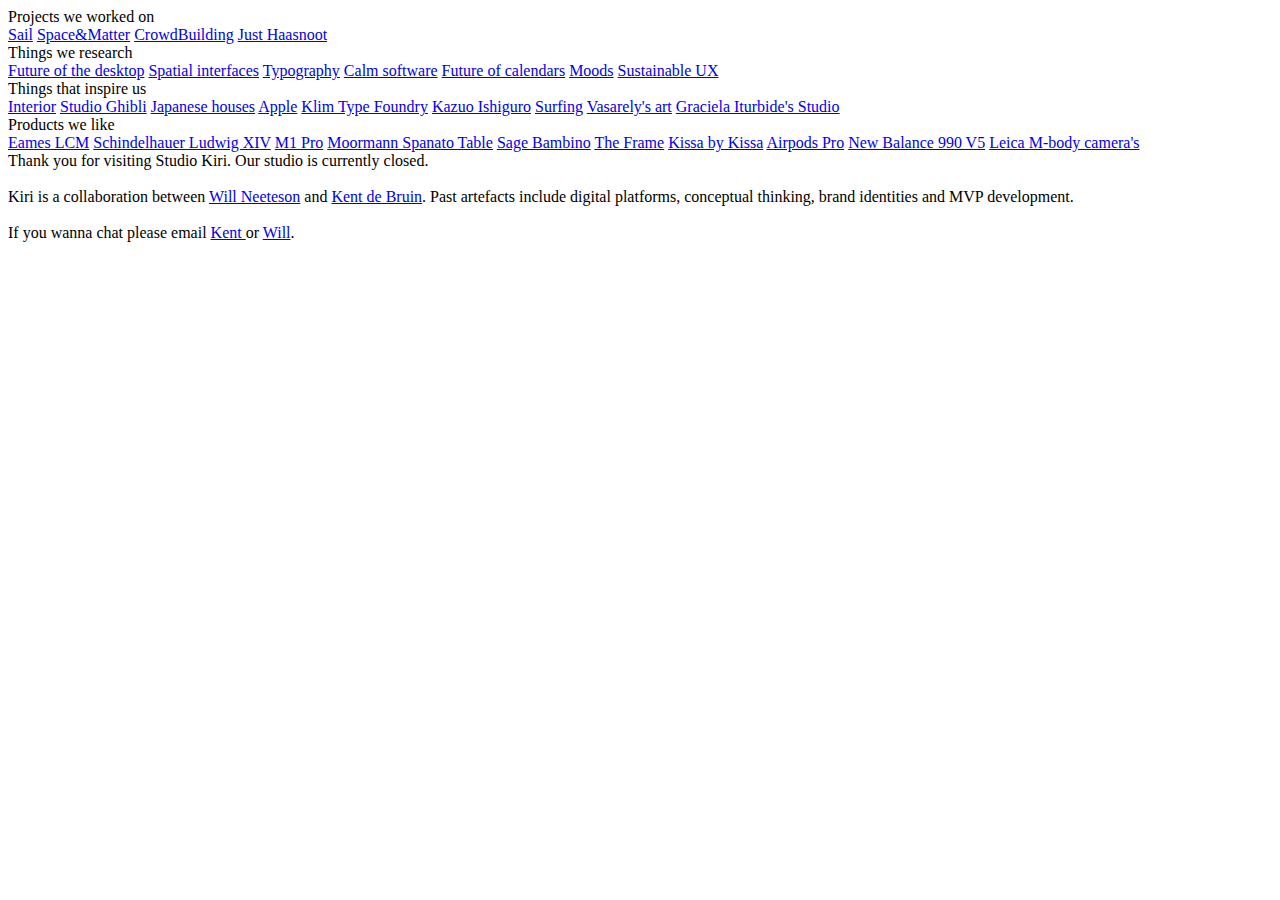
==== index.html @ 9aac3ad5 "Add files via upload" ====
<!DOCTYPE html><!--  This site was created in Webflow. https://www.webflow.com  -->
<!--  Last Published: Mon Jul 11 2022 09:01:16 GMT+0000 (Coordinated Universal Time)  -->
<html data-wf-page="62cbe50d2ed81f80489431f5" data-wf-site="62cbe50d2ed81f72aa9431f4">
<head>
  <meta charset="utf-8">
  <title>Studio Kiri</title>
  <meta content="width=device-width, initial-scale=1" name="viewport">
  <meta content="Webflow" name="generator">
  <link href="css/normalize.css" rel="stylesheet" type="text/css">
  <link href="css/webflow.css" rel="stylesheet" type="text/css">
  <link href="css/studio-kiri.webflow.css" rel="stylesheet" type="text/css">
  <!-- [if lt IE 9]><script src="https://cdnjs.cloudflare.com/ajax/libs/html5shiv/3.7.3/html5shiv.min.js" type="text/javascript"></script><![endif] -->
  <script type="text/javascript">!function(o,c){var n=c.documentElement,t=" w-mod-";n.className+=t+"js",("ontouchstart"in o||o.DocumentTouch&&c instanceof DocumentTouch)&&(n.className+=t+"touch")}(window,document);</script>
  <link href="images/favicon.ico" rel="shortcut icon" type="image/x-icon">
  <link href="images/webclip.png" rel="apple-touch-icon">
</head>
<body class="body">
  <div class="section wf-section">
    <div class="container">
      <div class="grid-12">
        <div id="w-node-fb1a2ab8-32d3-c8eb-8ab9-b5ecbd659051-489431f5" class="div-block">
          <div class="text__wrapper">
            <div>Projects we worked on</div>
            <a href="http://sail.online" class="link__frontpage">Sail</a>
            <a href="http://spaceandmatter.nl" class="link__frontpage">Space&amp;Matter</a>
            <a href="http://crowdbuilding.nl" class="link__frontpage">CrowdBuilding</a>
            <a href="http://justhaasnoot.nl" class="link__frontpage">Just Haasnoot</a>
          </div>
          <div id="w-node-fb1a2ab8-32d3-c8eb-8ab9-b5ecbd65905d-489431f5" class="text__wrapper">
            <div>Things we research</div>
            <a href="https://www.are.na/kent/os-infinity" class="link__frontpage">Future of the desktop</a>
            <a href="https://www.are.na/kent/spatial-interfaces" class="link__frontpage">Spatial interfaces</a>
            <a href="https://www.are.na/will/typography-ym0pagbwpie" class="link__frontpage">Typography</a>
            <a href="https://www.are.na/kent/calm-technology-gjhuqq6pugy" class="link__frontpage">Calm software</a>
            <a href="https://www.are.na/kent/time-and-the-future" class="link__frontpage">Future of calendars</a>
            <a href="https://www.are.na/kent/it-s-a-vibe" class="link__frontpage">Moods</a>
            <a href="https://www.are.na/kent/sustainable-ux" class="link__frontpage">Sustainable UX</a>
          </div>
          <div id="w-node-fb1a2ab8-32d3-c8eb-8ab9-b5ecbd65906e-489431f5" class="text__wrapper">
            <div>Things that inspire us</div>
            <a href="#" class="link__frontpage">Interior</a>
            <a href="https://www.studioghibli.com.au/" class="link__frontpage">Studio Ghibli</a>
            <a href="#" class="link__frontpage"></a>
            <a href="#" class="link__frontpage">Japanese houses</a>
            <a href="#" class="link__frontpage">Apple</a>
            <a href="https://klim.co.nz/" class="link__frontpage">Klim Type Foundry</a>
            <a href="#" class="link__frontpage">Kazuo Ishiguro</a>
            <a data-w-id="fb1a2ab8-32d3-c8eb-8ab9-b5ecbd65907e" href="#" class="link__frontpage">Surfing</a>
            <a href="#" class="link__frontpage">Vasarely&#x27;s art</a>
            <a href="https://www.brickaward.com/Winners/BA20_Category_Winner_Feeling_at_Home_Iturbide_Studio_Mexico.html" class="link__frontpage">Graciela Iturbide&#x27;s Studio</a>
          </div>
          <div id="w-node-fb1a2ab8-32d3-c8eb-8ab9-b5ecbd659084-489431f5" class="text__wrapper">
            <div>Products we like</div>
            <a href="https://www.vitra.com/nl-be/living/product/details/plywood-group-lcm" class="link__frontpage">Eames LCM</a>
            <a href="https://www.schindelhauerbikes.com/en/Bikes/Ludwig-XIV.html" class="link__frontpage">Schindelhauer Ludwig XIV</a>
            <a href="#" class="link__frontpage">M1 Pro</a>
            <a href="https://www.moormann.de/en/spanoto.html" class="link__frontpage">Moormann Spanato Table</a>
            <a href="#" class="link__frontpage">Sage Bambino</a>
            <a href="#" class="link__frontpage">The Frame</a>
            <a href="https://shop.specialprojects.jp/products/kissa-by-kissa-3rd-ed" class="link__frontpage">Kissa by Kissa</a>
            <a href="#" class="link__frontpage">Airpods Pro</a>
            <a href="#" class="link__frontpage">New Balance 990 V5</a>
            <a href="#" class="link__frontpage">Leica M-body camera&#x27;s</a>
          </div>
        </div>
        <div id="w-node-fb1a2ab8-32d3-c8eb-8ab9-b5ecbd65909b-489431f5">
          <div id="w-node-fb1a2ab8-32d3-c8eb-8ab9-b5ecbd65909c-489431f5" class="text__abovethefold">Thank you for visiting Studio Kiri. Our studio is currently closed. <br><br>Kiri is a collaboration between <a href="https://www.willneeteson.com/">Will Neeteson</a> and <a href="https://www.kentdebruin.com/">Kent de Bruin</a>. Past artefacts include digital platforms, conceptual thinking, brand identities and MVP development.<br><br>If you wanna chat please email <a href="mailto:hi@kentdebruin.com">Kent </a>or <a href="mailto:hello@willneeteson.com">Will</a>.</div>
        </div>
      </div>
    </div><img src="https://uploads-ssl.webflow.com/61fa5eab384336c72175df1d/61fa6e43ac4a9da67720da18_original_2033adb992f8d119df9c3470aba9acff.jpg" loading="lazy" alt="" class="image"><img src="https://uploads-ssl.webflow.com/61fa5eab384336c72175df1d/61fa8a2ba2813f7ea61dbbc7_original_e366ece6efb274e8eaa9f29a94fdca2c.jpg" loading="lazy" alt="" class="image-copy-0"><img src="https://uploads-ssl.webflow.com/61fa5eab384336c72175df1d/61fa8a2bb1b082802cd5c138_original_64c167473fe47282fa0552920fed7e43.png" loading="lazy" alt="" class="image-copy-0"><img src="https://uploads-ssl.webflow.com/61fa5eab384336c72175df1d/61fa8a2a98f0b49b95ff1960_original_f7cd328b06e886d8a3c5d4a5f742db97.jpg" loading="lazy" alt="" class="surf-image">
  </div>
  <script src="https://d3e54v103j8qbb.cloudfront.net/js/jquery-3.5.1.min.dc5e7f18c8.js?site=62cbe50d2ed81f72aa9431f4" type="text/javascript" integrity="sha256-9/aliU8dGd2tb6OSsuzixeV4y/faTqgFtohetphbbj0=" crossorigin="anonymous"></script>
  <script src="js/webflow.js" type="text/javascript"></script>
  <!-- [if lte IE 9]><script src="https://cdnjs.cloudflare.com/ajax/libs/placeholders/3.0.2/placeholders.min.js"></script><![endif] -->
</body>
</html>
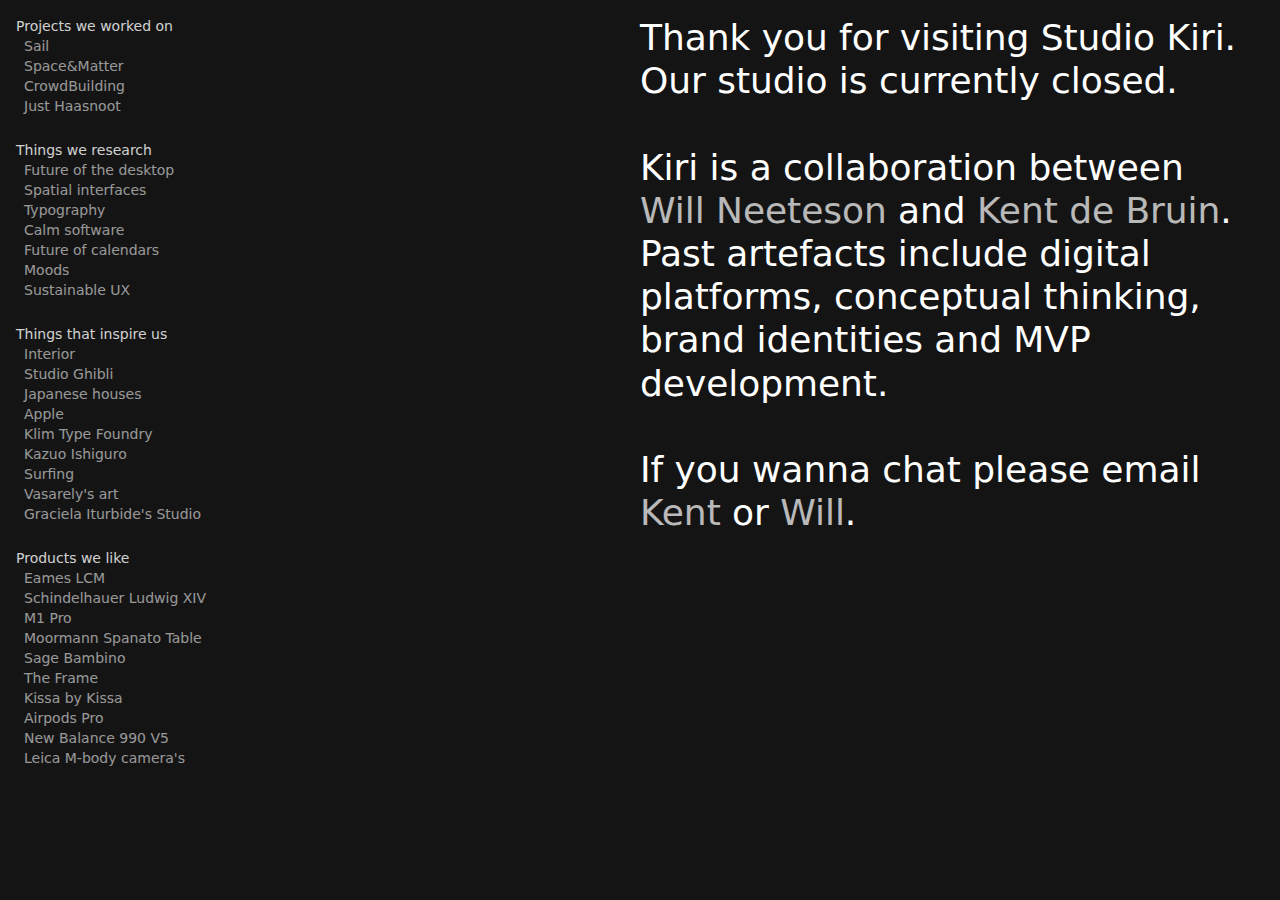
==== commit 81037f80: "Update index.html" ====
--- a/index.html
+++ b/index.html
@@ -9,6 +9,7 @@
   <link href="css/normalize.css" rel="stylesheet" type="text/css">
   <link href="css/webflow.css" rel="stylesheet" type="text/css">
   <link href="css/studio-kiri.webflow.css" rel="stylesheet" type="text/css">
+  <link rel="shortcut icon" type="image/png" href="/favicon.png">
   <!-- [if lt IE 9]><script src="https://cdnjs.cloudflare.com/ajax/libs/html5shiv/3.7.3/html5shiv.min.js" type="text/javascript"></script><![endif] -->
   <script type="text/javascript">!function(o,c){var n=c.documentElement,t=" w-mod-";n.className+=t+"js",("ontouchstart"in o||o.DocumentTouch&&c instanceof DocumentTouch)&&(n.className+=t+"touch")}(window,document);</script>
   <link href="images/favicon.ico" rel="shortcut icon" type="image/x-icon">
@@ -67,10 +68,8 @@
           <div id="w-node-fb1a2ab8-32d3-c8eb-8ab9-b5ecbd65909c-489431f5" class="text__abovethefold">Thank you for visiting Studio Kiri. Our studio is currently closed. <br><br>Kiri is a collaboration between <a href="https://www.willneeteson.com/">Will Neeteson</a> and <a href="https://www.kentdebruin.com/">Kent de Bruin</a>. Past artefacts include digital platforms, conceptual thinking, brand identities and MVP development.<br><br>If you wanna chat please email <a href="mailto:hi@kentdebruin.com">Kent </a>or <a href="mailto:hello@willneeteson.com">Will</a>.</div>
         </div>
       </div>
-    </div><img src="https://uploads-ssl.webflow.com/61fa5eab384336c72175df1d/61fa6e43ac4a9da67720da18_original_2033adb992f8d119df9c3470aba9acff.jpg" loading="lazy" alt="" class="image"><img src="https://uploads-ssl.webflow.com/61fa5eab384336c72175df1d/61fa8a2ba2813f7ea61dbbc7_original_e366ece6efb274e8eaa9f29a94fdca2c.jpg" loading="lazy" alt="" class="image-copy-0"><img src="https://uploads-ssl.webflow.com/61fa5eab384336c72175df1d/61fa8a2bb1b082802cd5c138_original_64c167473fe47282fa0552920fed7e43.png" loading="lazy" alt="" class="image-copy-0"><img src="https://uploads-ssl.webflow.com/61fa5eab384336c72175df1d/61fa8a2a98f0b49b95ff1960_original_f7cd328b06e886d8a3c5d4a5f742db97.jpg" loading="lazy" alt="" class="surf-image">
-  </div>
   <script src="https://d3e54v103j8qbb.cloudfront.net/js/jquery-3.5.1.min.dc5e7f18c8.js?site=62cbe50d2ed81f72aa9431f4" type="text/javascript" integrity="sha256-9/aliU8dGd2tb6OSsuzixeV4y/faTqgFtohetphbbj0=" crossorigin="anonymous"></script>
   <script src="js/webflow.js" type="text/javascript"></script>
   <!-- [if lte IE 9]><script src="https://cdnjs.cloudflare.com/ajax/libs/placeholders/3.0.2/placeholders.min.js"></script><![endif] -->
 </body>
-</html>+</html>
--- a/css/webflow.css
+++ b/css/webflow.css
@@ -0,0 +1,1833 @@
+@font-face {
+  font-family: 'webflow-icons';
+  src: url("[data-uri]") format('truetype');
+  font-weight: normal;
+  font-style: normal;
+}
+[class^="w-icon-"],
+[class*=" w-icon-"] {
+  /* use !important to prevent issues with browser extensions that change fonts */
+  font-family: 'webflow-icons' !important;
+  speak: none;
+  font-style: normal;
+  font-weight: normal;
+  font-variant: normal;
+  text-transform: none;
+  line-height: 1;
+  /* Better Font Rendering =========== */
+  -webkit-font-smoothing: antialiased;
+  -moz-osx-font-smoothing: grayscale;
+}
+.w-icon-slider-right:before {
+  content: "\e600";
+}
+.w-icon-slider-left:before {
+  content: "\e601";
+}
+.w-icon-nav-menu:before {
+  content: "\e602";
+}
+.w-icon-arrow-down:before,
+.w-icon-dropdown-toggle:before {
+  content: "\e603";
+}
+.w-icon-file-upload-remove:before {
+  content: "\e900";
+}
+.w-icon-file-upload-icon:before {
+  content: "\e903";
+}
+* {
+  -webkit-box-sizing: border-box;
+  -moz-box-sizing: border-box;
+  box-sizing: border-box;
+}
+html {
+  height: 100%;
+}
+body {
+  margin: 0;
+  min-height: 100%;
+  background-color: #fff;
+  font-family: Arial, sans-serif;
+  font-size: 14px;
+  line-height: 20px;
+  color: #333;
+}
+img {
+  max-width: 100%;
+  vertical-align: middle;
+  display: inline-block;
+}
+html.w-mod-touch * {
+  background-attachment: scroll !important;
+}
+.w-block {
+  display: block;
+}
+.w-inline-block {
+  max-width: 100%;
+  display: inline-block;
+}
+.w-clearfix:before,
+.w-clearfix:after {
+  content: " ";
+  display: table;
+  grid-column-start: 1;
+  grid-row-start: 1;
+  grid-column-end: 2;
+  grid-row-end: 2;
+}
+.w-clearfix:after {
+  clear: both;
+}
+.w-hidden {
+  display: none;
+}
+.w-button {
+  display: inline-block;
+  padding: 9px 15px;
+  background-color: #3898EC;
+  color: white;
+  border: 0;
+  line-height: inherit;
+  text-decoration: none;
+  cursor: pointer;
+  border-radius: 0;
+}
+input.w-button {
+  -webkit-appearance: button;
+}
+html[data-w-dynpage] [data-w-cloak] {
+  color: transparent !important;
+}
+.w-webflow-badge,
+.w-webflow-badge * {
+  position: static;
+  left: auto;
+  top: auto;
+  right: auto;
+  bottom: auto;
+  z-index: auto;
+  display: block;
+  visibility: visible;
+  overflow: visible;
+  overflow-x: visible;
+  overflow-y: visible;
+  box-sizing: border-box;
+  width: auto;
+  height: auto;
+  max-height: none;
+  max-width: none;
+  min-height: 0;
+  min-width: 0;
+  margin: 0;
+  padding: 0;
+  float: none;
+  clear: none;
+  border: 0 none transparent;
+  border-radius: 0;
+  background: none;
+  background-image: none;
+  background-position: 0% 0%;
+  background-size: auto auto;
+  background-repeat: repeat;
+  background-origin: padding-box;
+  background-clip: border-box;
+  background-attachment: scroll;
+  background-color: transparent;
+  box-shadow: none;
+  opacity: 1.0;
+  transform: none;
+  transition: none;
+  direction: ltr;
+  font-family: inherit;
+  font-weight: inherit;
+  color: inherit;
+  font-size: inherit;
+  line-height: inherit;
+  font-style: inherit;
+  font-variant: inherit;
+  text-align: inherit;
+  letter-spacing: inherit;
+  text-decoration: inherit;
+  text-indent: 0;
+  text-transform: inherit;
+  list-style-type: disc;
+  text-shadow: none;
+  font-smoothing: auto;
+  vertical-align: baseline;
+  cursor: inherit;
+  white-space: inherit;
+  word-break: normal;
+  word-spacing: normal;
+  word-wrap: normal;
+}
+.w-webflow-badge {
+  position: fixed !important;
+  display: inline-block !important;
+  visibility: visible !important;
+  opacity: 1 !important;
+  z-index: 2147483647 !important;
+  top: auto !important;
+  right: 12px !important;
+  bottom: 12px !important;
+  left: auto !important;
+  color: #AAADB0 !important;
+  background-color: #fff !important;
+  border-radius: 3px !important;
+  padding: 6px 8px 6px 6px !important;
+  font-size: 12px !important;
+  opacity: 1.0 !important;
+  line-height: 14px !important;
+  text-decoration: none !important;
+  transform: none !important;
+  margin: 0 !important;
+  width: auto !important;
+  height: auto !important;
+  overflow: visible !important;
+  white-space: nowrap;
+  box-shadow: 0 0 0 1px rgba(0, 0, 0, 0.1), 0px 1px 3px rgba(0, 0, 0, 0.1);
+  cursor: pointer;
+}
+.w-webflow-badge > img {
+  display: inline-block !important;
+  visibility: visible !important;
+  opacity: 1 !important;
+  vertical-align: middle !important;
+}
+h1,
+h2,
+h3,
+h4,
+h5,
+h6 {
+  font-weight: bold;
+  margin-bottom: 10px;
+}
+h1 {
+  font-size: 38px;
+  line-height: 44px;
+  margin-top: 20px;
+}
+h2 {
+  font-size: 32px;
+  line-height: 36px;
+  margin-top: 20px;
+}
+h3 {
+  font-size: 24px;
+  line-height: 30px;
+  margin-top: 20px;
+}
+h4 {
+  font-size: 18px;
+  line-height: 24px;
+  margin-top: 10px;
+}
+h5 {
+  font-size: 14px;
+  line-height: 20px;
+  margin-top: 10px;
+}
+h6 {
+  font-size: 12px;
+  line-height: 18px;
+  margin-top: 10px;
+}
+p {
+  margin-top: 0;
+  margin-bottom: 10px;
+}
+blockquote {
+  margin: 0 0 10px 0;
+  padding: 10px 20px;
+  border-left: 5px solid #E2E2E2;
+  font-size: 18px;
+  line-height: 22px;
+}
+figure {
+  margin: 0;
+  margin-bottom: 10px;
+}
+figcaption {
+  margin-top: 5px;
+  text-align: center;
+}
+ul,
+ol {
+  margin-top: 0px;
+  margin-bottom: 10px;
+  padding-left: 40px;
+}
+.w-list-unstyled {
+  padding-left: 0;
+  list-style: none;
+}
+.w-embed:before,
+.w-embed:after {
+  content: " ";
+  display: table;
+  grid-column-start: 1;
+  grid-row-start: 1;
+  grid-column-end: 2;
+  grid-row-end: 2;
+}
+.w-embed:after {
+  clear: both;
+}
+.w-video {
+  width: 100%;
+  position: relative;
+  padding: 0;
+}
+.w-video iframe,
+.w-video object,
+.w-video embed {
+  position: absolute;
+  top: 0;
+  left: 0;
+  width: 100%;
+  height: 100%;
+  border: none;
+}
+fieldset {
+  padding: 0;
+  margin: 0;
+  border: 0;
+}
+button,
+[type='button'],
+[type='reset'] {
+  border: 0;
+  cursor: pointer;
+  -webkit-appearance: button;
+}
+.w-form {
+  margin: 0 0 15px;
+}
+.w-form-done {
+  display: none;
+  padding: 20px;
+  text-align: center;
+  background-color: #dddddd;
+}
+.w-form-fail {
+  display: none;
+  margin-top: 10px;
+  padding: 10px;
+  background-color: #ffdede;
+}
+label {
+  display: block;
+  margin-bottom: 5px;
+  font-weight: bold;
+}
+.w-input,
+.w-select {
+  display: block;
+  width: 100%;
+  height: 38px;
+  padding: 8px 12px;
+  margin-bottom: 10px;
+  font-size: 14px;
+  line-height: 1.428571429;
+  color: #333333;
+  vertical-align: middle;
+  background-color: #ffffff;
+  border: 1px solid #cccccc;
+}
+.w-input:-moz-placeholder,
+.w-select:-moz-placeholder {
+  color: #999;
+}
+.w-input::-moz-placeholder,
+.w-select::-moz-placeholder {
+  color: #999;
+  opacity: 1;
+}
+.w-input:-ms-input-placeholder,
+.w-select:-ms-input-placeholder {
+  color: #999;
+}
+.w-input::-webkit-input-placeholder,
+.w-select::-webkit-input-placeholder {
+  color: #999;
+}
+.w-input:focus,
+.w-select:focus {
+  border-color: #3898EC;
+  outline: 0;
+}
+.w-input[disabled],
+.w-select[disabled],
+.w-input[readonly],
+.w-select[readonly],
+fieldset[disabled] .w-input,
+fieldset[disabled] .w-select {
+  cursor: not-allowed;
+}
+.w-input[disabled]:not(.w-input-disabled),
+.w-select[disabled]:not(.w-input-disabled),
+.w-input[readonly],
+.w-select[readonly],
+fieldset[disabled]:not(.w-input-disabled) .w-input,
+fieldset[disabled]:not(.w-input-disabled) .w-select {
+  background-color: #eeeeee;
+}
+textarea.w-input,
+textarea.w-select {
+  height: auto;
+}
+.w-select {
+  background-color: #f3f3f3;
+}
+.w-select[multiple] {
+  height: auto;
+}
+.w-form-label {
+  display: inline-block;
+  cursor: pointer;
+  font-weight: normal;
+  margin-bottom: 0px;
+}
+.w-radio {
+  display: block;
+  margin-bottom: 5px;
+  padding-left: 20px;
+}
+.w-radio:before,
+.w-radio:after {
+  content: " ";
+  display: table;
+  grid-column-start: 1;
+  grid-row-start: 1;
+  grid-column-end: 2;
+  grid-row-end: 2;
+}
+.w-radio:after {
+  clear: both;
+}
+.w-radio-input {
+  margin: 4px 0 0;
+  margin-top: 1px \9;
+  line-height: normal;
+  float: left;
+  margin-left: -20px;
+}
+.w-radio-input {
+  margin-top: 3px;
+}
+.w-file-upload {
+  display: block;
+  margin-bottom: 10px;
+}
+.w-file-upload-input {
+  width: 0.1px;
+  height: 0.1px;
+  opacity: 0;
+  overflow: hidden;
+  position: absolute;
+  z-index: -100;
+}
+.w-file-upload-default,
+.w-file-upload-uploading,
+.w-file-upload-success {
+  display: inline-block;
+  color: #333333;
+}
+.w-file-upload-error {
+  display: block;
+  margin-top: 10px;
+}
+.w-file-upload-default.w-hidden,
+.w-file-upload-uploading.w-hidden,
+.w-file-upload-error.w-hidden,
+.w-file-upload-success.w-hidden {
+  display: none;
+}
+.w-file-upload-uploading-btn {
+  display: flex;
+  font-size: 14px;
+  font-weight: normal;
+  cursor: pointer;
+  margin: 0;
+  padding: 8px 12px;
+  border: 1px solid #cccccc;
+  background-color: #fafafa;
+}
+.w-file-upload-file {
+  display: flex;
+  flex-grow: 1;
+  justify-content: space-between;
+  margin: 0;
+  padding: 8px 9px 8px 11px;
+  border: 1px solid #cccccc;
+  background-color: #fafafa;
+}
+.w-file-upload-file-name {
+  font-size: 14px;
+  font-weight: normal;
+  display: block;
+}
+.w-file-remove-link {
+  margin-top: 3px;
+  margin-left: 10px;
+  width: auto;
+  height: auto;
+  padding: 3px;
+  display: block;
+  cursor: pointer;
+}
+.w-icon-file-upload-remove {
+  margin: auto;
+  font-size: 10px;
+}
+.w-file-upload-error-msg {
+  display: inline-block;
+  color: #ea384c;
+  padding: 2px 0;
+}
+.w-file-upload-info {
+  display: inline-block;
+  line-height: 38px;
+  padding: 0 12px;
+}
+.w-file-upload-label {
+  display: inline-block;
+  font-size: 14px;
+  font-weight: normal;
+  cursor: pointer;
+  margin: 0;
+  padding: 8px 12px;
+  border: 1px solid #cccccc;
+  background-color: #fafafa;
+}
+.w-icon-file-upload-icon,
+.w-icon-file-upload-uploading {
+  display: inline-block;
+  margin-right: 8px;
+  width: 20px;
+}
+.w-icon-file-upload-uploading {
+  height: 20px;
+}
+.w-container {
+  margin-left: auto;
+  margin-right: auto;
+  max-width: 940px;
+}
+.w-container:before,
+.w-container:after {
+  content: " ";
+  display: table;
+  grid-column-start: 1;
+  grid-row-start: 1;
+  grid-column-end: 2;
+  grid-row-end: 2;
+}
+.w-container:after {
+  clear: both;
+}
+.w-container .w-row {
+  margin-left: -10px;
+  margin-right: -10px;
+}
+.w-row:before,
+.w-row:after {
+  content: " ";
+  display: table;
+  grid-column-start: 1;
+  grid-row-start: 1;
+  grid-column-end: 2;
+  grid-row-end: 2;
+}
+.w-row:after {
+  clear: both;
+}
+.w-row .w-row {
+  margin-left: 0;
+  margin-right: 0;
+}
+.w-col {
+  position: relative;
+  float: left;
+  width: 100%;
+  min-height: 1px;
+  padding-left: 10px;
+  padding-right: 10px;
+}
+.w-col .w-col {
+  padding-left: 0;
+  padding-right: 0;
+}
+.w-col-1 {
+  width: 8.33333333%;
+}
+.w-col-2 {
+  width: 16.66666667%;
+}
+.w-col-3 {
+  width: 25%;
+}
+.w-col-4 {
+  width: 33.33333333%;
+}
+.w-col-5 {
+  width: 41.66666667%;
+}
+.w-col-6 {
+  width: 50%;
+}
+.w-col-7 {
+  width: 58.33333333%;
+}
+.w-col-8 {
+  width: 66.66666667%;
+}
+.w-col-9 {
+  width: 75%;
+}
+.w-col-10 {
+  width: 83.33333333%;
+}
+.w-col-11 {
+  width: 91.66666667%;
+}
+.w-col-12 {
+  width: 100%;
+}
+.w-hidden-main {
+  display: none !important;
+}
+@media screen and (max-width: 991px) {
+  .w-container {
+    max-width: 728px;
+  }
+  .w-hidden-main {
+    display: inherit !important;
+  }
+  .w-hidden-medium {
+    display: none !important;
+  }
+  .w-col-medium-1 {
+    width: 8.33333333%;
+  }
+  .w-col-medium-2 {
+    width: 16.66666667%;
+  }
+  .w-col-medium-3 {
+    width: 25%;
+  }
+  .w-col-medium-4 {
+    width: 33.33333333%;
+  }
+  .w-col-medium-5 {
+    width: 41.66666667%;
+  }
+  .w-col-medium-6 {
+    width: 50%;
+  }
+  .w-col-medium-7 {
+    width: 58.33333333%;
+  }
+  .w-col-medium-8 {
+    width: 66.66666667%;
+  }
+  .w-col-medium-9 {
+    width: 75%;
+  }
+  .w-col-medium-10 {
+    width: 83.33333333%;
+  }
+  .w-col-medium-11 {
+    width: 91.66666667%;
+  }
+  .w-col-medium-12 {
+    width: 100%;
+  }
+  .w-col-stack {
+    width: 100%;
+    left: auto;
+    right: auto;
+  }
+}
+@media screen and (max-width: 767px) {
+  .w-hidden-main {
+    display: inherit !important;
+  }
+  .w-hidden-medium {
+    display: inherit !important;
+  }
+  .w-hidden-small {
+    display: none !important;
+  }
+  .w-row,
+  .w-container .w-row {
+    margin-left: 0;
+    margin-right: 0;
+  }
+  .w-col {
+    width: 100%;
+    left: auto;
+    right: auto;
+  }
+  .w-col-small-1 {
+    width: 8.33333333%;
+  }
+  .w-col-small-2 {
+    width: 16.66666667%;
+  }
+  .w-col-small-3 {
+    width: 25%;
+  }
+  .w-col-small-4 {
+    width: 33.33333333%;
+  }
+  .w-col-small-5 {
+    width: 41.66666667%;
+  }
+  .w-col-small-6 {
+    width: 50%;
+  }
+  .w-col-small-7 {
+    width: 58.33333333%;
+  }
+  .w-col-small-8 {
+    width: 66.66666667%;
+  }
+  .w-col-small-9 {
+    width: 75%;
+  }
+  .w-col-small-10 {
+    width: 83.33333333%;
+  }
+  .w-col-small-11 {
+    width: 91.66666667%;
+  }
+  .w-col-small-12 {
+    width: 100%;
+  }
+}
+@media screen and (max-width: 479px) {
+  .w-container {
+    max-width: none;
+  }
+  .w-hidden-main {
+    display: inherit !important;
+  }
+  .w-hidden-medium {
+    display: inherit !important;
+  }
+  .w-hidden-small {
+    display: inherit !important;
+  }
+  .w-hidden-tiny {
+    display: none !important;
+  }
+  .w-col {
+    width: 100%;
+  }
+  .w-col-tiny-1 {
+    width: 8.33333333%;
+  }
+  .w-col-tiny-2 {
+    width: 16.66666667%;
+  }
+  .w-col-tiny-3 {
+    width: 25%;
+  }
+  .w-col-tiny-4 {
+    width: 33.33333333%;
+  }
+  .w-col-tiny-5 {
+    width: 41.66666667%;
+  }
+  .w-col-tiny-6 {
+    width: 50%;
+  }
+  .w-col-tiny-7 {
+    width: 58.33333333%;
+  }
+  .w-col-tiny-8 {
+    width: 66.66666667%;
+  }
+  .w-col-tiny-9 {
+    width: 75%;
+  }
+  .w-col-tiny-10 {
+    width: 83.33333333%;
+  }
+  .w-col-tiny-11 {
+    width: 91.66666667%;
+  }
+  .w-col-tiny-12 {
+    width: 100%;
+  }
+}
+.w-widget {
+  position: relative;
+}
+.w-widget-map {
+  width: 100%;
+  height: 400px;
+}
+.w-widget-map label {
+  width: auto;
+  display: inline;
+}
+.w-widget-map img {
+  max-width: inherit;
+}
+.w-widget-map .gm-style-iw {
+  text-align: center;
+}
+.w-widget-map .gm-style-iw > button {
+  display: none !important;
+}
+.w-widget-twitter {
+  overflow: hidden;
+}
+.w-widget-twitter-count-shim {
+  display: inline-block;
+  vertical-align: top;
+  position: relative;
+  width: 28px;
+  height: 20px;
+  text-align: center;
+  background: white;
+  border: #758696 solid 1px;
+  border-radius: 3px;
+}
+.w-widget-twitter-count-shim * {
+  pointer-events: none;
+  -webkit-user-select: none;
+  -moz-user-select: none;
+  -ms-user-select: none;
+  user-select: none;
+}
+.w-widget-twitter-count-shim .w-widget-twitter-count-inner {
+  position: relative;
+  font-size: 15px;
+  line-height: 12px;
+  text-align: center;
+  color: #999;
+  font-family: serif;
+}
+.w-widget-twitter-count-shim .w-widget-twitter-count-clear {
+  position: relative;
+  display: block;
+}
+.w-widget-twitter-count-shim.w--large {
+  width: 36px;
+  height: 28px;
+}
+.w-widget-twitter-count-shim.w--large .w-widget-twitter-count-inner {
+  font-size: 18px;
+  line-height: 18px;
+}
+.w-widget-twitter-count-shim:not(.w--vertical) {
+  margin-left: 5px;
+  margin-right: 8px;
+}
+.w-widget-twitter-count-shim:not(.w--vertical).w--large {
+  margin-left: 6px;
+}
+.w-widget-twitter-count-shim:not(.w--vertical):before,
+.w-widget-twitter-count-shim:not(.w--vertical):after {
+  top: 50%;
+  left: 0;
+  border: solid transparent;
+  content: ' ';
+  height: 0;
+  width: 0;
+  position: absolute;
+  pointer-events: none;
+}
+.w-widget-twitter-count-shim:not(.w--vertical):before {
+  border-color: rgba(117, 134, 150, 0);
+  border-right-color: #5d6c7b;
+  border-width: 4px;
+  margin-left: -9px;
+  margin-top: -4px;
+}
+.w-widget-twitter-count-shim:not(.w--vertical).w--large:before {
+  border-width: 5px;
+  margin-left: -10px;
+  margin-top: -5px;
+}
+.w-widget-twitter-count-shim:not(.w--vertical):after {
+  border-color: rgba(255, 255, 255, 0);
+  border-right-color: white;
+  border-width: 4px;
+  margin-left: -8px;
+  margin-top: -4px;
+}
+.w-widget-twitter-count-shim:not(.w--vertical).w--large:after {
+  border-width: 5px;
+  margin-left: -9px;
+  margin-top: -5px;
+}
+.w-widget-twitter-count-shim.w--vertical {
+  width: 61px;
+  height: 33px;
+  margin-bottom: 8px;
+}
+.w-widget-twitter-count-shim.w--vertical:before,
+.w-widget-twitter-count-shim.w--vertical:after {
+  top: 100%;
+  left: 50%;
+  border: solid transparent;
+  content: ' ';
+  height: 0;
+  width: 0;
+  position: absolute;
+  pointer-events: none;
+}
+.w-widget-twitter-count-shim.w--vertical:before {
+  border-color: rgba(117, 134, 150, 0);
+  border-top-color: #5d6c7b;
+  border-width: 5px;
+  margin-left: -5px;
+}
+.w-widget-twitter-count-shim.w--vertical:after {
+  border-color: rgba(255, 255, 255, 0);
+  border-top-color: white;
+  border-width: 4px;
+  margin-left: -4px;
+}
+.w-widget-twitter-count-shim.w--vertical .w-widget-twitter-count-inner {
+  font-size: 18px;
+  line-height: 22px;
+}
+.w-widget-twitter-count-shim.w--vertical.w--large {
+  width: 76px;
+}
+.w-background-video {
+  position: relative;
+  overflow: hidden;
+  height: 500px;
+  color: white;
+}
+.w-background-video > video {
+  background-size: cover;
+  background-position: 50% 50%;
+  position: absolute;
+  margin: auto;
+  width: 100%;
+  height: 100%;
+  right: -100%;
+  bottom: -100%;
+  top: -100%;
+  left: -100%;
+  object-fit: cover;
+  z-index: -100;
+}
+.w-background-video > video::-webkit-media-controls-start-playback-button {
+  display: none !important;
+  -webkit-appearance: none;
+}
+.w-background-video--control {
+  position: absolute;
+  bottom: 1em;
+  right: 1em;
+  background-color: transparent;
+  padding: 0;
+}
+.w-background-video--control > [hidden] {
+  display: none !important;
+}
+.w-slider {
+  position: relative;
+  height: 300px;
+  text-align: center;
+  background: #dddddd;
+  clear: both;
+  -webkit-tap-highlight-color: rgba(0, 0, 0, 0);
+  tap-highlight-color: rgba(0, 0, 0, 0);
+}
+.w-slider-mask {
+  position: relative;
+  display: block;
+  overflow: hidden;
+  z-index: 1;
+  left: 0;
+  right: 0;
+  height: 100%;
+  white-space: nowrap;
+}
+.w-slide {
+  position: relative;
+  display: inline-block;
+  vertical-align: top;
+  width: 100%;
+  height: 100%;
+  white-space: normal;
+  text-align: left;
+}
+.w-slider-nav {
+  position: absolute;
+  z-index: 2;
+  top: auto;
+  right: 0;
+  bottom: 0;
+  left: 0;
+  margin: auto;
+  padding-top: 10px;
+  height: 40px;
+  text-align: center;
+  -webkit-tap-highlight-color: rgba(0, 0, 0, 0);
+  tap-highlight-color: rgba(0, 0, 0, 0);
+}
+.w-slider-nav.w-round > div {
+  border-radius: 100%;
+}
+.w-slider-nav.w-num > div {
+  width: auto;
+  height: auto;
+  padding: 0.2em 0.5em;
+  font-size: inherit;
+  line-height: inherit;
+}
+.w-slider-nav.w-shadow > div {
+  box-shadow: 0 0 3px rgba(51, 51, 51, 0.4);
+}
+.w-slider-nav-invert {
+  color: #fff;
+}
+.w-slider-nav-invert > div {
+  background-color: rgba(34, 34, 34, 0.4);
+}
+.w-slider-nav-invert > div.w-active {
+  background-color: #222;
+}
+.w-slider-dot {
+  position: relative;
+  display: inline-block;
+  width: 1em;
+  height: 1em;
+  background-color: rgba(255, 255, 255, 0.4);
+  cursor: pointer;
+  margin: 0 3px 0.5em;
+  transition: background-color 100ms, color 100ms;
+}
+.w-slider-dot.w-active {
+  background-color: #fff;
+}
+.w-slider-dot:focus {
+  outline: none;
+  box-shadow: 0px 0px 0px 2px #fff;
+}
+.w-slider-dot:focus.w-active {
+  box-shadow: none;
+}
+.w-slider-arrow-left,
+.w-slider-arrow-right {
+  position: absolute;
+  width: 80px;
+  top: 0;
+  right: 0;
+  bottom: 0;
+  left: 0;
+  margin: auto;
+  cursor: pointer;
+  overflow: hidden;
+  color: white;
+  font-size: 40px;
+  -webkit-tap-highlight-color: rgba(0, 0, 0, 0);
+  tap-highlight-color: rgba(0, 0, 0, 0);
+  -webkit-user-select: none;
+  -moz-user-select: none;
+  -ms-user-select: none;
+  user-select: none;
+}
+.w-slider-arrow-left [class^='w-icon-'],
+.w-slider-arrow-right [class^='w-icon-'],
+.w-slider-arrow-left [class*=' w-icon-'],
+.w-slider-arrow-right [class*=' w-icon-'] {
+  position: absolute;
+}
+.w-slider-arrow-left:focus,
+.w-slider-arrow-right:focus {
+  outline: 0;
+}
+.w-slider-arrow-left {
+  z-index: 3;
+  right: auto;
+}
+.w-slider-arrow-right {
+  z-index: 4;
+  left: auto;
+}
+.w-icon-slider-left,
+.w-icon-slider-right {
+  top: 0;
+  right: 0;
+  bottom: 0;
+  left: 0;
+  margin: auto;
+  width: 1em;
+  height: 1em;
+}
+.w-slider-aria-label {
+  border: 0;
+  clip: rect(0 0 0 0);
+  height: 1px;
+  margin: -1px;
+  overflow: hidden;
+  padding: 0;
+  position: absolute;
+  width: 1px;
+}
+.w-slider-force-show {
+  display: block !important;
+}
+.w-dropdown {
+  display: inline-block;
+  position: relative;
+  text-align: left;
+  margin-left: auto;
+  margin-right: auto;
+  z-index: 900;
+}
+.w-dropdown-btn,
+.w-dropdown-toggle,
+.w-dropdown-link {
+  position: relative;
+  vertical-align: top;
+  text-decoration: none;
+  color: #222222;
+  padding: 20px;
+  text-align: left;
+  margin-left: auto;
+  margin-right: auto;
+  white-space: nowrap;
+}
+.w-dropdown-toggle {
+  -webkit-user-select: none;
+  -moz-user-select: none;
+  -ms-user-select: none;
+  user-select: none;
+  display: inline-block;
+  cursor: pointer;
+  padding-right: 40px;
+}
+.w-dropdown-toggle:focus {
+  outline: 0;
+}
+.w-icon-dropdown-toggle {
+  position: absolute;
+  top: 0;
+  right: 0;
+  bottom: 0;
+  margin: auto;
+  margin-right: 20px;
+  width: 1em;
+  height: 1em;
+}
+.w-dropdown-list {
+  position: absolute;
+  background: #dddddd;
+  display: none;
+  min-width: 100%;
+}
+.w-dropdown-list.w--open {
+  display: block;
+}
+.w-dropdown-link {
+  padding: 10px 20px;
+  display: block;
+  color: #222222;
+}
+.w-dropdown-link.w--current {
+  color: #0082f3;
+}
+.w-dropdown-link:focus {
+  outline: 0;
+}
+@media screen and (max-width: 767px) {
+  .w-nav-brand {
+    padding-left: 10px;
+  }
+}
+/**
+ * ## Note
+ * Safari (on both iOS and OS X) does not handle viewport units (vh, vw) well.
+ * For example percentage units do not work on descendants of elements that
+ * have any dimensions expressed in viewport units. It also doesn’t handle them at
+ * all in `calc()`.
+ */
+/**
+ * Wrapper around all lightbox elements
+ *
+ * 1. Since the lightbox can receive focus, IE also gives it an outline.
+ * 2. Fixes flickering on Chrome when a transition is in progress
+ *    underneath the lightbox.
+ */
+.w-lightbox-backdrop {
+  color: #000;
+  cursor: auto;
+  font-family: serif;
+  font-size: medium;
+  font-style: normal;
+  font-variant: normal;
+  font-weight: normal;
+  letter-spacing: normal;
+  line-height: normal;
+  list-style: disc;
+  text-align: start;
+  text-indent: 0;
+  text-shadow: none;
+  text-transform: none;
+  visibility: visible;
+  white-space: normal;
+  word-break: normal;
+  word-spacing: normal;
+  word-wrap: normal;
+  position: fixed;
+  top: 0;
+  right: 0;
+  bottom: 0;
+  left: 0;
+  color: #fff;
+  font-family: "Helvetica Neue", Helvetica, Ubuntu, "Segoe UI", Verdana, sans-serif;
+  font-size: 17px;
+  line-height: 1.2;
+  font-weight: 300;
+  text-align: center;
+  background: rgba(0, 0, 0, 0.9);
+  z-index: 2000;
+  outline: 0;
+  /* 1 */
+  opacity: 0;
+  -webkit-user-select: none;
+  -moz-user-select: none;
+  -ms-user-select: none;
+  -webkit-tap-highlight-color: transparent;
+  -webkit-transform: translate(0, 0);
+  /* 2 */
+}
+/**
+ * Neat trick to bind the rubberband effect to our canvas instead of the whole
+ * document on iOS. It also prevents a bug that causes the document underneath to scroll.
+ */
+.w-lightbox-backdrop,
+.w-lightbox-container {
+  height: 100%;
+  overflow: auto;
+  -webkit-overflow-scrolling: touch;
+}
+.w-lightbox-content {
+  position: relative;
+  height: 100vh;
+  overflow: hidden;
+}
+.w-lightbox-view {
+  position: absolute;
+  width: 100vw;
+  height: 100vh;
+  opacity: 0;
+}
+.w-lightbox-view:before {
+  content: "";
+  height: 100vh;
+}
+/* .w-lightbox-content */
+.w-lightbox-group,
+.w-lightbox-group .w-lightbox-view,
+.w-lightbox-group .w-lightbox-view:before {
+  height: 86vh;
+}
+.w-lightbox-frame,
+.w-lightbox-view:before {
+  display: inline-block;
+  vertical-align: middle;
+}
+/*
+ * 1. Remove default margin set by user-agent on the <figure> element.
+ */
+.w-lightbox-figure {
+  position: relative;
+  margin: 0;
+  /* 1 */
+}
+.w-lightbox-group .w-lightbox-figure {
+  cursor: pointer;
+}
+/**
+ * IE adds image dimensions as width and height attributes on the IMG tag,
+ * but we need both width and height to be set to auto to enable scaling.
+ */
+.w-lightbox-img {
+  width: auto;
+  height: auto;
+  max-width: none;
+}
+/**
+ * 1. Reset if style is set by user on "All Images"
+ */
+.w-lightbox-image {
+  display: block;
+  float: none;
+  /* 1 */
+  max-width: 100vw;
+  max-height: 100vh;
+}
+.w-lightbox-group .w-lightbox-image {
+  max-height: 86vh;
+}
+.w-lightbox-caption {
+  position: absolute;
+  right: 0;
+  bottom: 0;
+  left: 0;
+  padding: .5em 1em;
+  background: rgba(0, 0, 0, 0.4);
+  text-align: left;
+  text-overflow: ellipsis;
+  white-space: nowrap;
+  overflow: hidden;
+}
+.w-lightbox-embed {
+  position: absolute;
+  top: 0;
+  right: 0;
+  bottom: 0;
+  left: 0;
+  width: 100%;
+  height: 100%;
+}
+.w-lightbox-control {
+  position: absolute;
+  top: 0;
+  width: 4em;
+  background-size: 24px;
+  background-repeat: no-repeat;
+  background-position: center;
+  cursor: pointer;
+  -webkit-transition: all .3s;
+  transition: all .3s;
+}
+.w-lightbox-left {
+  display: none;
+  bottom: 0;
+  left: 0;
+  /* <svg xmlns="http://www.w3.org/2000/svg" viewBox="-20 0 24 40" width="24" height="40"><g transform="rotate(45)"><path d="m0 0h5v23h23v5h-28z" opacity=".4"/><path d="m1 1h3v23h23v3h-26z" fill="#fff"/></g></svg> */
+  background-image: url("[data-uri]");
+}
+.w-lightbox-right {
+  display: none;
+  right: 0;
+  bottom: 0;
+  /* <svg xmlns="http://www.w3.org/2000/svg" viewBox="-4 0 24 40" width="24" height="40"><g transform="rotate(45)"><path d="m0-0h28v28h-5v-23h-23z" opacity=".4"/><path d="m1 1h26v26h-3v-23h-23z" fill="#fff"/></g></svg> */
+  background-image: url("[data-uri]");
+}
+/*
+ * Without specifying the with and height inside the SVG, all versions of IE render the icon too small.
+ * The bug does not seem to manifest itself if the elements are tall enough such as the above arrows.
+ * (http://stackoverflow.com/questions/16092114/background-size-differs-in-internet-explorer)
+ */
+.w-lightbox-close {
+  right: 0;
+  height: 2.6em;
+  /* <svg xmlns="http://www.w3.org/2000/svg" viewBox="-4 0 18 17" width="18" height="17"><g transform="rotate(45)"><path d="m0 0h7v-7h5v7h7v5h-7v7h-5v-7h-7z" opacity=".4"/><path d="m1 1h7v-7h3v7h7v3h-7v7h-3v-7h-7z" fill="#fff"/></g></svg> */
+  background-image: url("[data-uri]");
+  background-size: 18px;
+}
+/**
+ * 1. All IE versions add extra space at the bottom without this.
+ */
+.w-lightbox-strip {
+  position: absolute;
+  bottom: 0;
+  left: 0;
+  right: 0;
+  padding: 0 1vh;
+  line-height: 0;
+  /* 1 */
+  white-space: nowrap;
+  overflow-x: auto;
+  overflow-y: hidden;
+}
+/*
+ * 1. We use content-box to avoid having to do `width: calc(10vh + 2vw)`
+ *    which doesn’t work in Safari anyway.
+ * 2. Chrome renders images pixelated when switching to GPU. Making sure
+ *    the parent is also rendered on the GPU (by setting translate3d for
+ *    example) fixes this behavior.
+ */
+.w-lightbox-item {
+  display: inline-block;
+  width: 10vh;
+  padding: 2vh 1vh;
+  box-sizing: content-box;
+  /* 1 */
+  cursor: pointer;
+  -webkit-transform: translate3d(0, 0, 0);
+  /* 2 */
+}
+.w-lightbox-active {
+  opacity: .3;
+}
+.w-lightbox-thumbnail {
+  position: relative;
+  height: 10vh;
+  background: #222;
+  overflow: hidden;
+}
+.w-lightbox-thumbnail-image {
+  position: absolute;
+  top: 0;
+  left: 0;
+}
+.w-lightbox-thumbnail .w-lightbox-tall {
+  top: 50%;
+  width: 100%;
+  -webkit-transform: translate(0, -50%);
+  -ms-transform: translate(0, -50%);
+  transform: translate(0, -50%);
+}
+.w-lightbox-thumbnail .w-lightbox-wide {
+  left: 50%;
+  height: 100%;
+  -webkit-transform: translate(-50%, 0);
+  -ms-transform: translate(-50%, 0);
+  transform: translate(-50%, 0);
+}
+/*
+ * Spinner
+ *
+ * Absolute pixel values are used to avoid rounding errors that would cause
+ * the white spinning element to be misaligned with the track.
+ */
+.w-lightbox-spinner {
+  position: absolute;
+  top: 50%;
+  left: 50%;
+  box-sizing: border-box;
+  width: 40px;
+  height: 40px;
+  margin-top: -20px;
+  margin-left: -20px;
+  border: 5px solid rgba(0, 0, 0, 0.4);
+  border-radius: 50%;
+  -webkit-animation: spin .8s infinite linear;
+  animation: spin .8s infinite linear;
+}
+.w-lightbox-spinner:after {
+  content: "";
+  position: absolute;
+  top: -4px;
+  right: -4px;
+  bottom: -4px;
+  left: -4px;
+  border: 3px solid transparent;
+  border-bottom-color: #fff;
+  border-radius: 50%;
+}
+/*
+ * Utility classes
+ */
+.w-lightbox-hide {
+  display: none;
+}
+.w-lightbox-noscroll {
+  overflow: hidden;
+}
+@media (min-width: 768px) {
+  .w-lightbox-content {
+    height: 96vh;
+    margin-top: 2vh;
+  }
+  .w-lightbox-view,
+  .w-lightbox-view:before {
+    height: 96vh;
+  }
+  /* .w-lightbox-content */
+  .w-lightbox-group,
+  .w-lightbox-group .w-lightbox-view,
+  .w-lightbox-group .w-lightbox-view:before {
+    height: 84vh;
+  }
+  .w-lightbox-image {
+    max-width: 96vw;
+    max-height: 96vh;
+  }
+  .w-lightbox-group .w-lightbox-image {
+    max-width: 82.3vw;
+    max-height: 84vh;
+  }
+  .w-lightbox-left,
+  .w-lightbox-right {
+    display: block;
+    opacity: .5;
+  }
+  .w-lightbox-close {
+    opacity: .8;
+  }
+  .w-lightbox-control:hover {
+    opacity: 1;
+  }
+}
+.w-lightbox-inactive,
+.w-lightbox-inactive:hover {
+  opacity: 0;
+}
+.w-richtext:before,
+.w-richtext:after {
+  content: " ";
+  display: table;
+  grid-column-start: 1;
+  grid-row-start: 1;
+  grid-column-end: 2;
+  grid-row-end: 2;
+}
+.w-richtext:after {
+  clear: both;
+}
+.w-richtext[contenteditable="true"]:before,
+.w-richtext[contenteditable="true"]:after {
+  white-space: initial;
+}
+.w-richtext ol,
+.w-richtext ul {
+  overflow: hidden;
+}
+.w-richtext .w-richtext-figure-selected.w-richtext-figure-type-video div:after,
+.w-richtext .w-richtext-figure-selected[data-rt-type="video"] div:after {
+  outline: 2px solid #2895f7;
+}
+.w-richtext .w-richtext-figure-selected.w-richtext-figure-type-image div,
+.w-richtext .w-richtext-figure-selected[data-rt-type="image"] div {
+  outline: 2px solid #2895f7;
+}
+.w-richtext figure.w-richtext-figure-type-video > div:after,
+.w-richtext figure[data-rt-type="video"] > div:after {
+  content: '';
+  position: absolute;
+  display: none;
+  left: 0;
+  top: 0;
+  right: 0;
+  bottom: 0;
+}
+.w-richtext figure {
+  position: relative;
+  max-width: 60%;
+}
+.w-richtext figure > div:before {
+  cursor: default!important;
+}
+.w-richtext figure img {
+  width: 100%;
+}
+.w-richtext figure figcaption.w-richtext-figcaption-placeholder {
+  opacity: 0.6;
+}
+.w-richtext figure div {
+  /* fix incorrectly sized selection border in the data manager */
+  font-size: 0px;
+  color: transparent;
+}
+.w-richtext figure.w-richtext-figure-type-image,
+.w-richtext figure[data-rt-type="image"] {
+  display: table;
+}
+.w-richtext figure.w-richtext-figure-type-image > div,
+.w-richtext figure[data-rt-type="image"] > div {
+  display: inline-block;
+}
+.w-richtext figure.w-richtext-figure-type-image > figcaption,
+.w-richtext figure[data-rt-type="image"] > figcaption {
+  display: table-caption;
+  caption-side: bottom;
+}
+.w-richtext figure.w-richtext-figure-type-video,
+.w-richtext figure[data-rt-type="video"] {
+  width: 60%;
+  height: 0;
+}
+.w-richtext figure.w-richtext-figure-type-video iframe,
+.w-richtext figure[data-rt-type="video"] iframe {
+  position: absolute;
+  top: 0;
+  left: 0;
+  width: 100%;
+  height: 100%;
+}
+.w-richtext figure.w-richtext-figure-type-video > div,
+.w-richtext figure[data-rt-type="video"] > div {
+  width: 100%;
+}
+.w-richtext figure.w-richtext-align-center {
+  margin-right: auto;
+  margin-left: auto;
+  clear: both;
+}
+.w-richtext figure.w-richtext-align-center.w-richtext-figure-type-image > div,
+.w-richtext figure.w-richtext-align-center[data-rt-type="image"] > div {
+  max-width: 100%;
+}
+.w-richtext figure.w-richtext-align-normal {
+  clear: both;
+}
+.w-richtext figure.w-richtext-align-fullwidth {
+  width: 100%;
+  max-width: 100%;
+  text-align: center;
+  clear: both;
+  display: block;
+  margin-right: auto;
+  margin-left: auto;
+}
+.w-richtext figure.w-richtext-align-fullwidth > div {
+  display: inline-block;
+  /* padding-bottom is used for aspect ratios in video figures
+      we want the div to inherit that so hover/selection borders in the designer-canvas
+      fit right*/
+  padding-bottom: inherit;
+}
+.w-richtext figure.w-richtext-align-fullwidth > figcaption {
+  display: block;
+}
+.w-richtext figure.w-richtext-align-floatleft {
+  float: left;
+  margin-right: 15px;
+  clear: none;
+}
+.w-richtext figure.w-richtext-align-floatright {
+  float: right;
+  margin-left: 15px;
+  clear: none;
+}
+.w-nav {
+  position: relative;
+  background: #dddddd;
+  z-index: 1000;
+}
+.w-nav:before,
+.w-nav:after {
+  content: " ";
+  display: table;
+  grid-column-start: 1;
+  grid-row-start: 1;
+  grid-column-end: 2;
+  grid-row-end: 2;
+}
+.w-nav:after {
+  clear: both;
+}
+.w-nav-brand {
+  position: relative;
+  float: left;
+  text-decoration: none;
+  color: #333333;
+}
+.w-nav-link {
+  position: relative;
+  display: inline-block;
+  vertical-align: top;
+  text-decoration: none;
+  color: #222222;
+  padding: 20px;
+  text-align: left;
+  margin-left: auto;
+  margin-right: auto;
+}
+.w-nav-link.w--current {
+  color: #0082f3;
+}
+.w-nav-menu {
+  position: relative;
+  float: right;
+}
+[data-nav-menu-open] {
+  display: block !important;
+  position: absolute;
+  top: 100%;
+  left: 0;
+  right: 0;
+  background: #C8C8C8;
+  text-align: center;
+  overflow: visible;
+  min-width: 200px;
+}
+.w--nav-link-open {
+  display: block;
+  position: relative;
+}
+.w-nav-overlay {
+  position: absolute;
+  overflow: hidden;
+  display: none;
+  top: 100%;
+  left: 0;
+  right: 0;
+  width: 100%;
+}
+.w-nav-overlay [data-nav-menu-open] {
+  top: 0;
+}
+.w-nav[data-animation="over-left"] .w-nav-overlay {
+  width: auto;
+}
+.w-nav[data-animation="over-left"] .w-nav-overlay,
+.w-nav[data-animation="over-left"] [data-nav-menu-open] {
+  right: auto;
+  z-index: 1;
+  top: 0;
+}
+.w-nav[data-animation="over-right"] .w-nav-overlay {
+  width: auto;
+}
+.w-nav[data-animation="over-right"] .w-nav-overlay,
+.w-nav[data-animation="over-right"] [data-nav-menu-open] {
+  left: auto;
+  z-index: 1;
+  top: 0;
+}
+.w-nav-button {
+  position: relative;
+  float: right;
+  padding: 18px;
+  font-size: 24px;
+  display: none;
+  cursor: pointer;
+  -webkit-tap-highlight-color: rgba(0, 0, 0, 0);
+  tap-highlight-color: rgba(0, 0, 0, 0);
+  -webkit-user-select: none;
+  -moz-user-select: none;
+  -ms-user-select: none;
+  user-select: none;
+}
+.w-nav-button:focus {
+  outline: 0;
+}
+.w-nav-button.w--open {
+  background-color: #C8C8C8;
+  color: white;
+}
+.w-nav[data-collapse="all"] .w-nav-menu {
+  display: none;
+}
+.w-nav[data-collapse="all"] .w-nav-button {
+  display: block;
+}
+.w--nav-dropdown-open {
+  display: block;
+}
+.w--nav-dropdown-toggle-open {
+  display: block;
+}
+.w--nav-dropdown-list-open {
+  position: static;
+}
+@media screen and (max-width: 991px) {
+  .w-nav[data-collapse="medium"] .w-nav-menu {
+    display: none;
+  }
+  .w-nav[data-collapse="medium"] .w-nav-button {
+    display: block;
+  }
+}
+@media screen and (max-width: 767px) {
+  .w-nav[data-collapse="small"] .w-nav-menu {
+    display: none;
+  }
+  .w-nav[data-collapse="small"] .w-nav-button {
+    display: block;
+  }
+  .w-nav-brand {
+    padding-left: 10px;
+  }
+}
+@media screen and (max-width: 479px) {
+  .w-nav[data-collapse="tiny"] .w-nav-menu {
+    display: none;
+  }
+  .w-nav[data-collapse="tiny"] .w-nav-button {
+    display: block;
+  }
+}
+.w-tabs {
+  position: relative;
+}
+.w-tabs:before,
+.w-tabs:after {
+  content: " ";
+  display: table;
+  grid-column-start: 1;
+  grid-row-start: 1;
+  grid-column-end: 2;
+  grid-row-end: 2;
+}
+.w-tabs:after {
+  clear: both;
+}
+.w-tab-menu {
+  position: relative;
+}
+.w-tab-link {
+  position: relative;
+  display: inline-block;
+  vertical-align: top;
+  text-decoration: none;
+  padding: 9px 30px;
+  text-align: left;
+  cursor: pointer;
+  color: #222222;
+  background-color: #dddddd;
+}
+.w-tab-link.w--current {
+  background-color: #C8C8C8;
+}
+.w-tab-link:focus {
+  outline: 0;
+}
+.w-tab-content {
+  position: relative;
+  display: block;
+  overflow: hidden;
+}
+.w-tab-pane {
+  position: relative;
+  display: none;
+}
+.w--tab-active {
+  display: block;
+}
+@media screen and (max-width: 479px) {
+  .w-tab-link {
+    display: block;
+  }
+}
+.w-ix-emptyfix:after {
+  content: "";
+}
+@keyframes spin {
+  0% {
+    transform: rotate(0deg);
+  }
+  100% {
+    transform: rotate(360deg);
+  }
+}
+.w-dyn-empty {
+  padding: 10px;
+  background-color: #dddddd;
+}
+.w-dyn-hide {
+  display: none !important;
+}
+.w-dyn-bind-empty {
+  display: none !important;
+}
+.w-condition-invisible {
+  display: none !important;
+}
+.wf-layout-layout {
+  display: grid !important;
+}
+.wf-layout-cell {
+  display: flex !important;
+}
--- a/css/studio-kiri.webflow.css
+++ b/css/studio-kiri.webflow.css
@@ -0,0 +1,234 @@
+body {
+  font-family: Arial, 'Helvetica Neue', Helvetica, sans-serif;
+  color: #333;
+  font-size: 14px;
+  line-height: 20px;
+}
+
+a {
+  opacity: 0.7;
+  -webkit-transition: opacity 150ms ease;
+  transition: opacity 150ms ease;
+  color: #fff;
+  text-decoration: none;
+}
+
+a:hover {
+  opacity: 1;
+}
+
+.text__abovethefold {
+  max-width: 40ch;
+  font-family: system-ui, -apple-system, BlinkMacSystemFont, 'Segoe UI', Roboto, Oxygen, Ubuntu, Cantarell, 'Fira Sans', 'Droid Sans', 'Helvetica Neue', sans-serif;
+  font-size: 36px;
+  line-height: 120%;
+  font-weight: 400;
+  letter-spacing: -0.05px;
+}
+
+.section {
+  min-height: 100vh;
+  padding: 16px 32px 16px 16px;
+}
+
+.container {
+  height: 100%;
+  margin-right: auto;
+  margin-left: auto;
+}
+
+.link__frontpage {
+  padding-left: 8px;
+  opacity: 0.7;
+  -webkit-transition: opacity 150ms ease;
+  transition: opacity 150ms ease;
+  color: #fff;
+  font-weight: 500;
+  text-decoration: none;
+}
+
+.link__frontpage:hover {
+  opacity: 1;
+}
+
+.image-copy-0 {
+  position: fixed;
+  left: 30%;
+  top: 200px;
+  right: 50%;
+  bottom: 50%;
+  z-index: 1;
+  display: none;
+  width: 600px;
+}
+
+.grid-12 {
+  display: -ms-grid;
+  display: grid;
+  height: 100%;
+  grid-auto-columns: 1fr;
+  grid-column-gap: 16px;
+  grid-row-gap: 16px;
+  -ms-grid-columns: 1fr 1fr 1fr 1fr 1fr 1fr 1fr 1fr 1fr 1fr 1fr 1fr;
+  grid-template-columns: 1fr 1fr 1fr 1fr 1fr 1fr 1fr 1fr 1fr 1fr 1fr 1fr;
+  -ms-grid-rows: auto;
+  grid-template-rows: auto;
+}
+
+.div-block {
+  display: -webkit-box;
+  display: -webkit-flex;
+  display: -ms-flexbox;
+  display: flex;
+  -webkit-box-orient: vertical;
+  -webkit-box-direction: normal;
+  -webkit-flex-direction: column;
+  -ms-flex-direction: column;
+  flex-direction: column;
+  grid-column-gap: 24px;
+  grid-row-gap: 24px;
+}
+
+.text__wrapper {
+  display: -webkit-box;
+  display: -webkit-flex;
+  display: -ms-flexbox;
+  display: flex;
+  margin-bottom: 0px;
+  -webkit-box-orient: vertical;
+  -webkit-box-direction: normal;
+  -webkit-flex-direction: column;
+  -ms-flex-direction: column;
+  flex-direction: column;
+  opacity: 0.8;
+}
+
+.image {
+  position: fixed;
+  left: 30%;
+  top: 200px;
+  right: 50%;
+  bottom: 50%;
+  z-index: 1;
+  display: none;
+  width: 600px;
+}
+
+.surf-image {
+  position: fixed;
+  left: 30%;
+  top: 200px;
+  right: 50%;
+  bottom: 50%;
+  z-index: 1;
+  display: none;
+  width: 600px;
+}
+
+.body {
+  background-color: #141414;
+  font-family: system-ui, -apple-system, BlinkMacSystemFont, 'Segoe UI', Roboto, Oxygen, Ubuntu, Cantarell, 'Fira Sans', 'Droid Sans', 'Helvetica Neue', sans-serif;
+  color: #fff;
+}
+
+@media screen and (max-width: 767px) {
+  .text__abovethefold {
+    font-size: 24px;
+  }
+
+  .grid-12 {
+    -ms-grid-columns: 1fr 1fr 1fr 1fr 1fr 1fr;
+    grid-template-columns: 1fr 1fr 1fr 1fr 1fr 1fr;
+  }
+}
+
+#w-node-fb1a2ab8-32d3-c8eb-8ab9-b5ecbd659051-489431f5 {
+  -ms-grid-row: span 1;
+  grid-row-start: span 1;
+  -ms-grid-row-span: 1;
+  grid-row-end: span 1;
+  -ms-grid-column: span 3;
+  grid-column-start: span 3;
+  -ms-grid-column-span: 3;
+  grid-column-end: span 3;
+}
+
+#w-node-fb1a2ab8-32d3-c8eb-8ab9-b5ecbd65905d-489431f5 {
+  -ms-grid-row: span 1;
+  grid-row-start: span 1;
+  -ms-grid-row-span: 1;
+  grid-row-end: span 1;
+  -ms-grid-column: span 2;
+  grid-column-start: span 2;
+  -ms-grid-column-span: 2;
+  grid-column-end: span 2;
+}
+
+#w-node-fb1a2ab8-32d3-c8eb-8ab9-b5ecbd65906e-489431f5 {
+  -ms-grid-row: span 1;
+  grid-row-start: span 1;
+  -ms-grid-row-span: 1;
+  grid-row-end: span 1;
+  -ms-grid-column: span 2;
+  grid-column-start: span 2;
+  -ms-grid-column-span: 2;
+  grid-column-end: span 2;
+}
+
+#w-node-fb1a2ab8-32d3-c8eb-8ab9-b5ecbd659084-489431f5 {
+  -ms-grid-row: span 1;
+  grid-row-start: span 1;
+  -ms-grid-row-span: 1;
+  grid-row-end: span 1;
+  -ms-grid-column: span 2;
+  grid-column-start: span 2;
+  -ms-grid-column-span: 2;
+  grid-column-end: span 2;
+}
+
+#w-node-fb1a2ab8-32d3-c8eb-8ab9-b5ecbd65909b-489431f5 {
+  -ms-grid-column: 7;
+  grid-column-start: 7;
+  -ms-grid-column-span: 6;
+  grid-column-end: 13;
+  -ms-grid-row: 1;
+  grid-row-start: 1;
+  -ms-grid-row-span: 1;
+  grid-row-end: 2;
+}
+
+#w-node-fb1a2ab8-32d3-c8eb-8ab9-b5ecbd65909c-489431f5 {
+  -ms-grid-row: 1;
+  grid-row-start: 1;
+  -ms-grid-row-span: 1;
+  grid-row-end: 2;
+  -ms-grid-column: 7;
+  grid-column-start: 7;
+  -ms-grid-column-span: 6;
+  grid-column-end: 13;
+}
+
+@media screen and (max-width: 991px) {
+  #w-node-fb1a2ab8-32d3-c8eb-8ab9-b5ecbd65909b-489431f5 {
+    -ms-grid-column-span: 9;
+    grid-column-end: 13;
+    -ms-grid-column: 4;
+    grid-column-start: 4;
+  }
+}
+
+@media screen and (max-width: 767px) {
+  #w-node-fb1a2ab8-32d3-c8eb-8ab9-b5ecbd659051-489431f5 {
+    -ms-grid-column: span 4;
+    grid-column-start: span 4;
+    -ms-grid-column-span: 4;
+    grid-column-end: span 4;
+  }
+
+  #w-node-fb1a2ab8-32d3-c8eb-8ab9-b5ecbd65909b-489431f5 {
+    -ms-grid-column-span: 6;
+    grid-column-end: 7;
+    -ms-grid-column: 1;
+    grid-column-start: 1;
+  }
+}
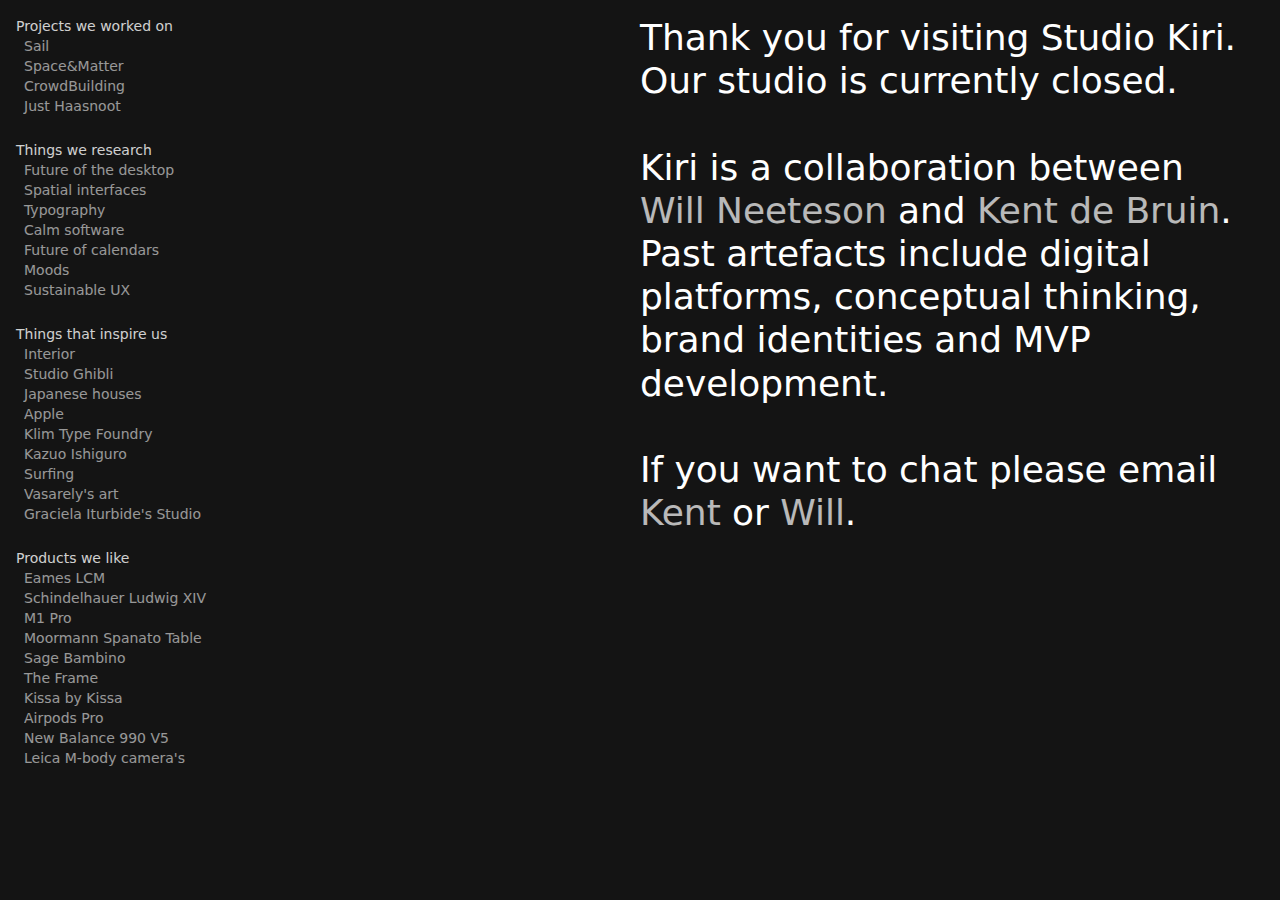
==== commit 69e79633: "Update index.html" ====
--- a/index.html
+++ b/index.html
@@ -65,7 +65,7 @@
           </div>
         </div>
         <div id="w-node-fb1a2ab8-32d3-c8eb-8ab9-b5ecbd65909b-489431f5">
-          <div id="w-node-fb1a2ab8-32d3-c8eb-8ab9-b5ecbd65909c-489431f5" class="text__abovethefold">Thank you for visiting Studio Kiri. Our studio is currently closed. <br><br>Kiri is a collaboration between <a href="https://www.willneeteson.com/">Will Neeteson</a> and <a href="https://www.kentdebruin.com/">Kent de Bruin</a>. Past artefacts include digital platforms, conceptual thinking, brand identities and MVP development.<br><br>If you wanna chat please email <a href="mailto:hi@kentdebruin.com">Kent </a>or <a href="mailto:hello@willneeteson.com">Will</a>.</div>
+          <div id="w-node-fb1a2ab8-32d3-c8eb-8ab9-b5ecbd65909c-489431f5" class="text__abovethefold">Thank you for visiting Studio Kiri. Our studio is currently closed. <br><br>Kiri is a collaboration between <a href="https://www.willneeteson.com/">Will Neeteson</a> and <a href="https://www.kentdebruin.com/">Kent de Bruin</a>. Past artefacts include digital platforms, conceptual thinking, brand identities and MVP development.<br><br>If you want to chat please email <a href="mailto:hi@kentdebruin.com">Kent </a>or <a href="mailto:hello@willneeteson.com">Will</a>.</div>
         </div>
       </div>
   <script src="https://d3e54v103j8qbb.cloudfront.net/js/jquery-3.5.1.min.dc5e7f18c8.js?site=62cbe50d2ed81f72aa9431f4" type="text/javascript" integrity="sha256-9/aliU8dGd2tb6OSsuzixeV4y/faTqgFtohetphbbj0=" crossorigin="anonymous"></script>
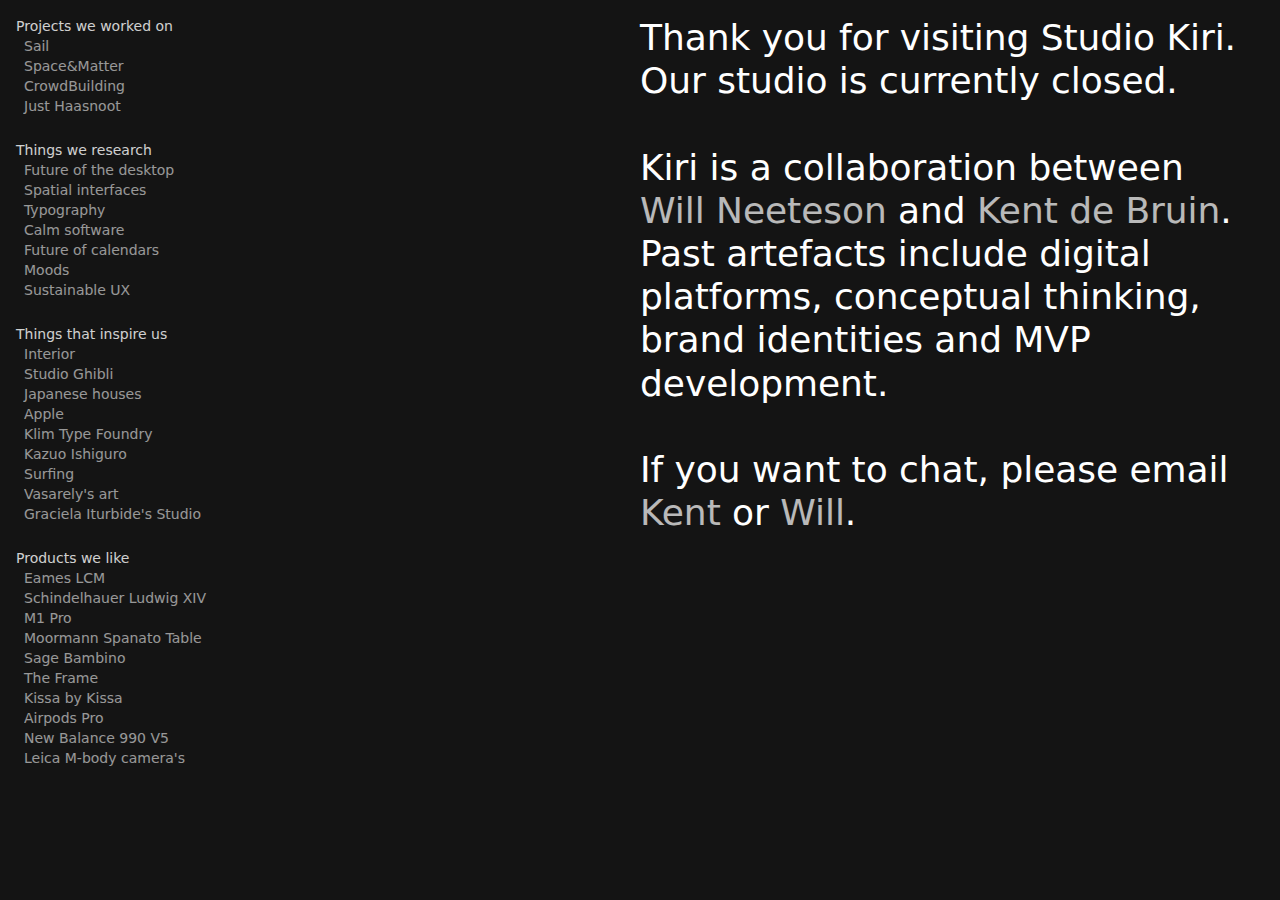
==== commit 7bfe6e69: "Update index.html" ====
--- a/index.html
+++ b/index.html
@@ -65,7 +65,7 @@
           </div>
         </div>
         <div id="w-node-fb1a2ab8-32d3-c8eb-8ab9-b5ecbd65909b-489431f5">
-          <div id="w-node-fb1a2ab8-32d3-c8eb-8ab9-b5ecbd65909c-489431f5" class="text__abovethefold">Thank you for visiting Studio Kiri. Our studio is currently closed. <br><br>Kiri is a collaboration between <a href="https://www.willneeteson.com/">Will Neeteson</a> and <a href="https://www.kentdebruin.com/">Kent de Bruin</a>. Past artefacts include digital platforms, conceptual thinking, brand identities and MVP development.<br><br>If you want to chat please email <a href="mailto:hi@kentdebruin.com">Kent </a>or <a href="mailto:hello@willneeteson.com">Will</a>.</div>
+          <div id="w-node-fb1a2ab8-32d3-c8eb-8ab9-b5ecbd65909c-489431f5" class="text__abovethefold">Thank you for visiting Studio Kiri. Our studio is currently closed. <br><br>Kiri is a collaboration between <a href="https://www.willneeteson.com/">Will Neeteson</a> and <a href="https://www.kentdebruin.com/">Kent de Bruin</a>. Past artefacts include digital platforms, conceptual thinking, brand identities and MVP development.<br><br>If you want to chat, please email <a href="mailto:hi@kentdebruin.com">Kent </a>or <a href="mailto:hello@willneeteson.com">Will</a>.</div>
         </div>
       </div>
   <script src="https://d3e54v103j8qbb.cloudfront.net/js/jquery-3.5.1.min.dc5e7f18c8.js?site=62cbe50d2ed81f72aa9431f4" type="text/javascript" integrity="sha256-9/aliU8dGd2tb6OSsuzixeV4y/faTqgFtohetphbbj0=" crossorigin="anonymous"></script>
